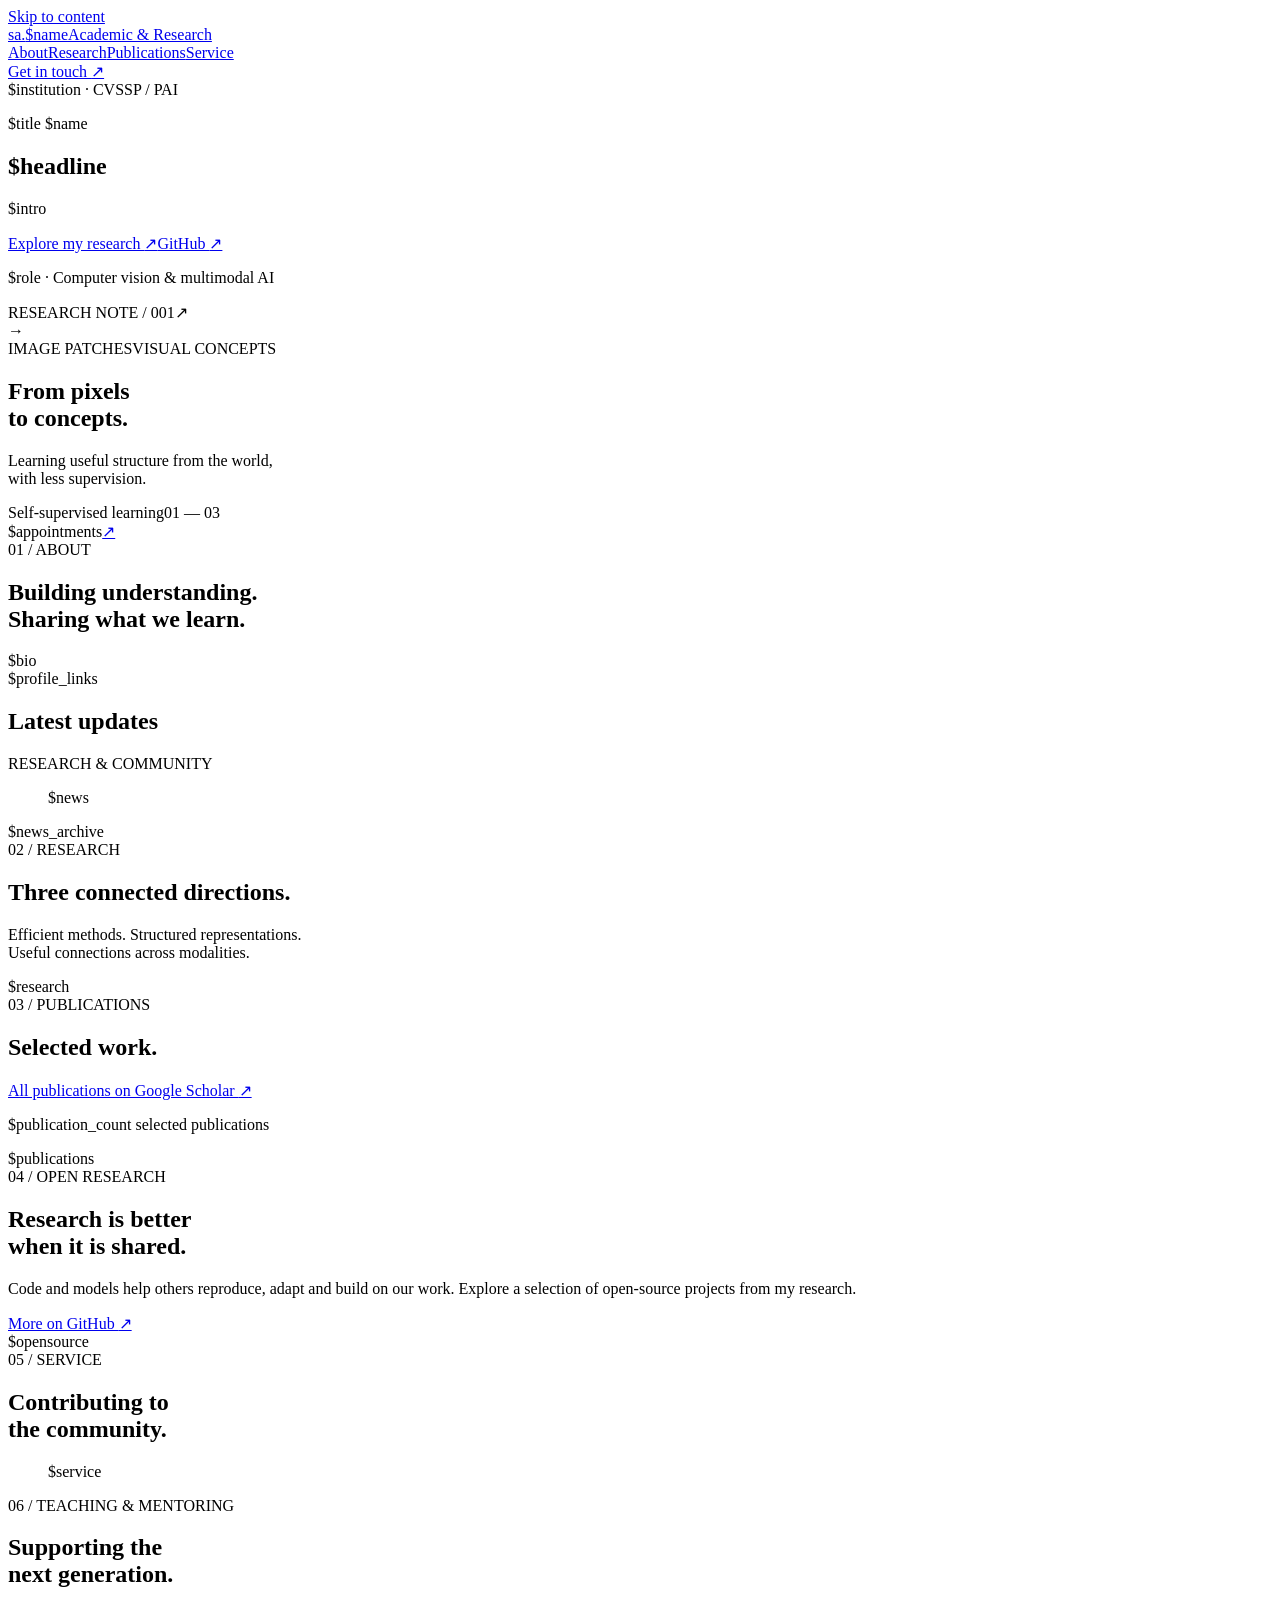
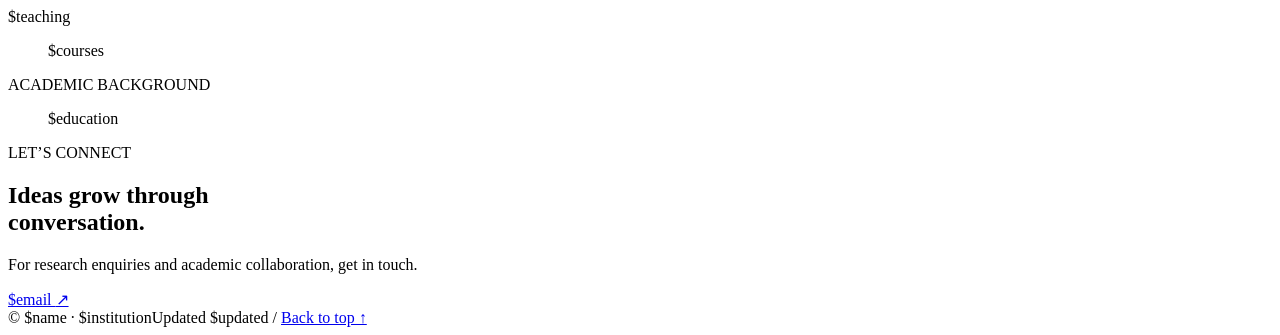
==== templates/index.html @ 699fe521 "Add files via upload" ====
<!doctype html>
<html lang="en">
<head>
  <meta charset="utf-8">
  <meta name="viewport" content="width=device-width, initial-scale=1">
  <meta name="description" content="$description">
  <meta name="theme-color" content="#fff8fb">
  <meta property="og:title" content="$name · Academic & Research">
  <meta property="og:description" content="$description">
  <meta property="og:type" content="website">
  <title>$name · Academic & Research</title>
  <link rel="icon" href="assets/favicon.svg" type="image/svg+xml">
  <link rel="stylesheet" href="assets/style.css">
  <script src="assets/site.js" defer></script>
</head>
<body>
<a class="skip-link" href="#main">Skip to content</a>
<header class="site-header"><div class="container header-inner">
  <a class="brand" href="#home" aria-label="$name home"><span class="brand-mark" aria-hidden="true">sa.</span><span>$name<span class="brand-caption">Academic & Research</span></span></a>
  <nav aria-label="Main navigation"><a href="#about">About</a><a href="#research">Research</a><a href="#publications">Publications</a><a href="#service">Service</a></nav>
  <a class="header-contact" href="mailto:$email">Get in touch <span aria-hidden="true">↗</span></a>
</div></header>
<main id="main">
<section class="hero container" id="home" aria-labelledby="hero-title">
  <div class="hero-copy"><div class="eyebrow"><span class="dot"></span> $institution · CVSSP / PAI</div><p class="hero-name">$title $name</p><h1 id="hero-title">$headline</h1><p class="hero-intro">$intro</p><div class="hero-actions"><a class="button primary" href="#publications">Explore my research <span aria-hidden="true">↗</span></a><a class="text-link" href="$github_url">GitHub <span aria-hidden="true">↗</span></a></div><p class="hero-role">$role · Computer vision & multimodal AI</p></div>
  <div class="visual-note" aria-label="A conceptual illustration of learning visual concepts from image patches"><div class="note-top"><span>RESEARCH NOTE / 001</span><span aria-hidden="true">↗</span></div><div class="visual-art" aria-hidden="true"><div class="patch-grid"><i></i><i></i><i></i><i></i><i></i><i></i><i></i><i></i><i></i><i></i><i></i><i></i><i></i><i></i><i></i><i></i></div><div class="art-arrow">→</div><div class="concept-stack"><span class="concept concept-one"></span><span class="concept concept-two"></span><span class="concept concept-three"></span></div></div><div class="visual-labels"><span>IMAGE PATCHES</span><span>VISUAL CONCEPTS</span></div><h2>From pixels<br>to concepts.</h2><p>Learning useful structure from the world,<br>with less supervision.</p><div class="note-footer"><span>Self-supervised learning</span><span>01 — 03</span></div></div>
</section>
<div class="appointment-band"><div class="container appointment-grid">$appointments<a href="#service" aria-label="View academic service"><span aria-hidden="true">↗</span></a></div></div>
<section class="container about-news section" id="about"><div class="about"><div class="section-kicker">01 / ABOUT</div><h2>Building understanding.<br>Sharing what we learn.</h2><div class="prose">$bio</div><div class="profile-links">$profile_links</div></div><aside class="news" aria-labelledby="news-title"><div class="section-heading compact"><h2 id="news-title">Latest updates</h2><span class="small-label">RESEARCH & COMMUNITY</span></div><ol class="news-list">$news</ol>$news_archive</aside></section>
<section class="research-section" id="research"><div class="container section"><div class="section-heading"><div><div class="section-kicker">02 / RESEARCH</div><h2>Three connected directions.</h2></div><p class="section-aside">Efficient methods. Structured representations.<br>Useful connections across modalities.</p></div><div class="research-grid">$research</div></div></section>
<section class="container section" id="publications"><div class="section-heading"><div><div class="section-kicker">03 / PUBLICATIONS</div><h2>Selected work.</h2></div><a class="text-link" href="$scholar_url">All publications on Google Scholar <span aria-hidden="true">↗</span></a></div><div class="publication-controls" hidden><div class="filters" role="group" aria-label="Filter publications">$filters</div><label class="search"><span class="sr-only">Search publications</span><svg aria-hidden="true" width="16" height="16" viewBox="0 0 24 24" fill="none" stroke="currentColor" stroke-width="1.6"><circle cx="10.5" cy="10.5" r="6.5"/><path d="m16 16 5 5"/></svg><input id="publication-search" type="search" placeholder="Search title, venue or year…"></label></div><p class="results-count" id="results-count" aria-live="polite">$publication_count selected publications</p><div id="publication-list">$publications</div><div class="empty-state" hidden><p>No publications match this search.</p><button type="button" id="reset-filters" class="text-link">Clear filters</button></div></section>
<section class="opensource-section"><div class="container section opensource-layout"><div><div class="section-kicker">04 / OPEN RESEARCH</div><h2>Research is better<br>when it is shared.</h2><p class="section-aside">Code and models help others reproduce, adapt and build on our work. Explore a selection of open-source projects from my research.</p><a class="text-link" href="$github_url">More on GitHub <span aria-hidden="true">↗</span></a></div><div class="code-grid">$opensource</div></div></section>
<section class="container section service-teaching" id="service"><div><div class="section-kicker">05 / SERVICE</div><h2>Contributing to<br>the community.</h2><ul class="service-list">$service</ul></div><div class="teaching"><div class="section-kicker">06 / TEACHING & MENTORING</div><h2>Supporting the<br>next generation.</h2><p>$teaching</p><ul class="courses">$courses</ul></div></section>
<section class="container education-section"><div class="section-kicker">ACADEMIC BACKGROUND</div><ul class="education-list">$education</ul></section>
<section class="contact-section" id="contact"><div class="container contact-inner"><div><div class="section-kicker">LET’S CONNECT</div><h2>Ideas grow through<br>conversation.</h2><p>For research enquiries and academic collaboration, get in touch.</p></div><a class="contact-email" href="mailto:$email">$email <span aria-hidden="true">↗</span></a></div></section>
</main>
<footer class="container site-footer"><span>© $name · $institution</span><span>Updated $updated <span aria-hidden="true">/</span> <a href="#home">Back to top ↑</a></span></footer>
</body>
</html>
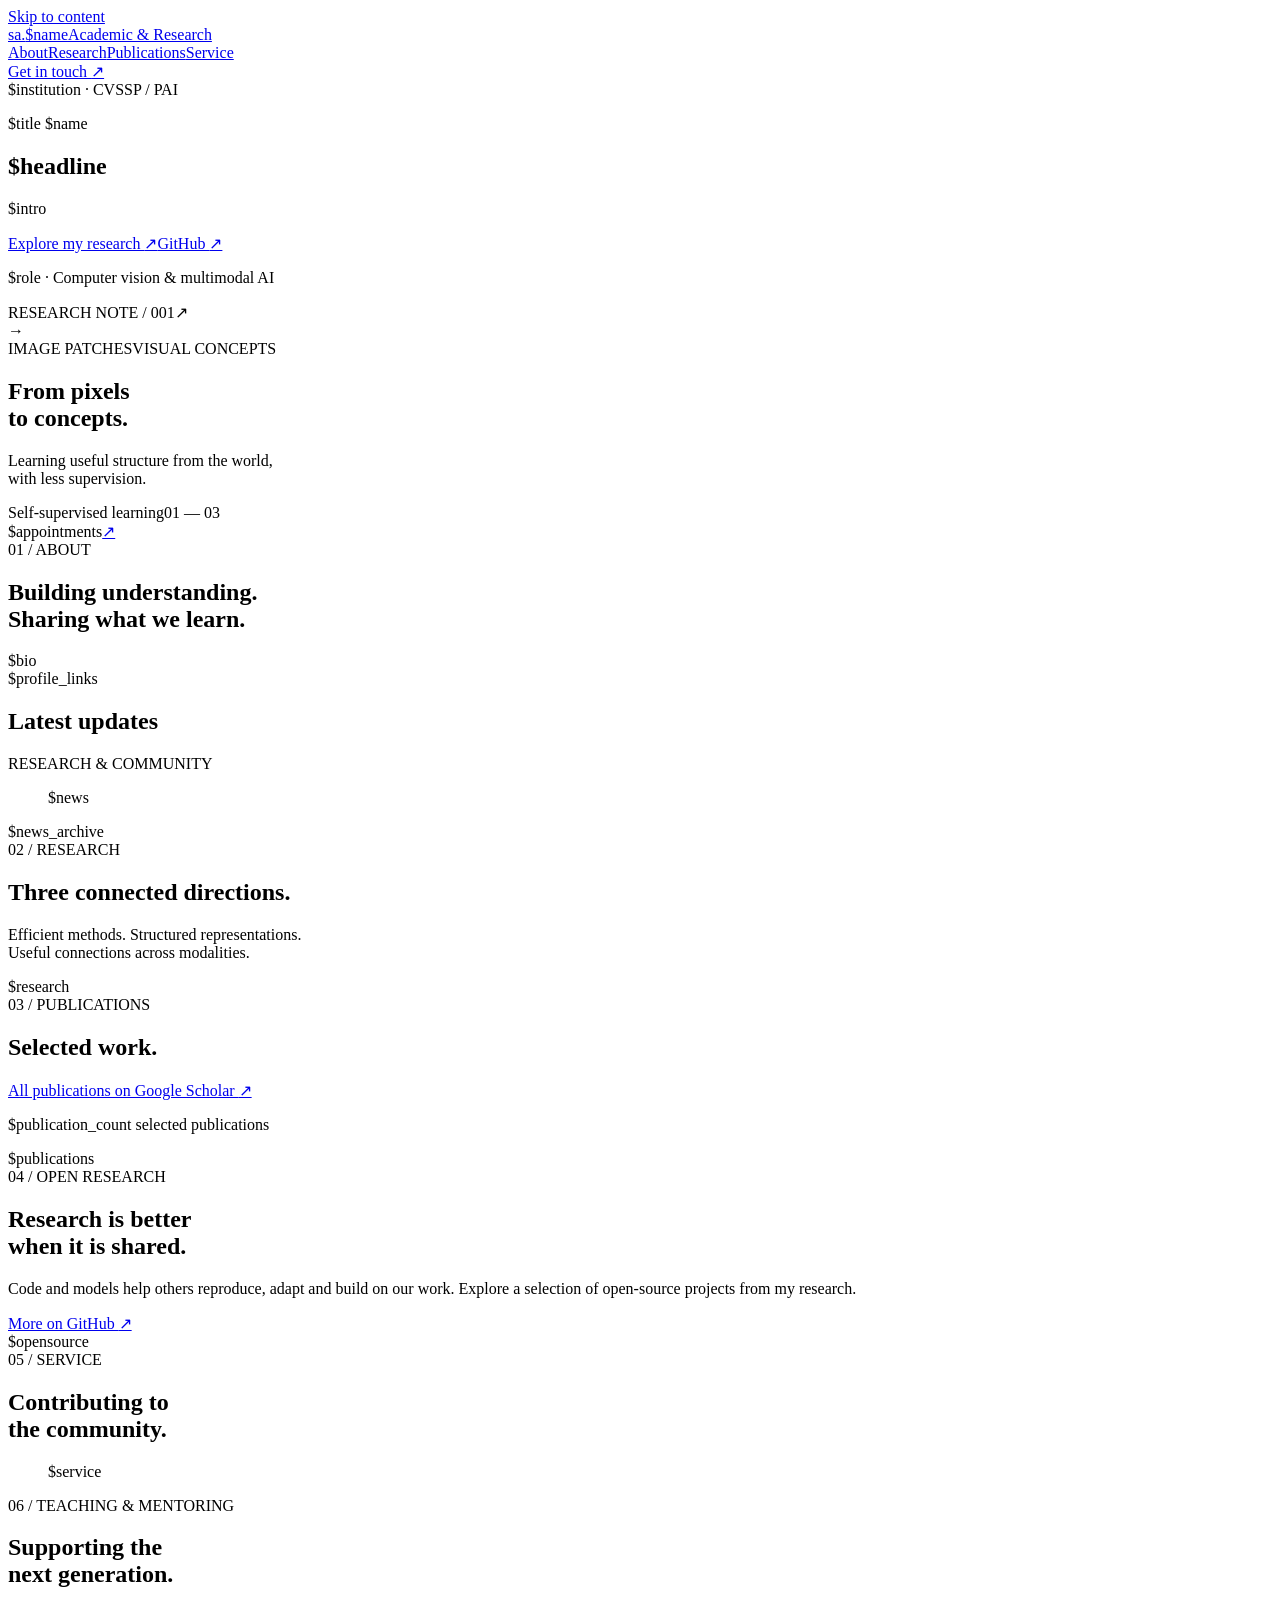
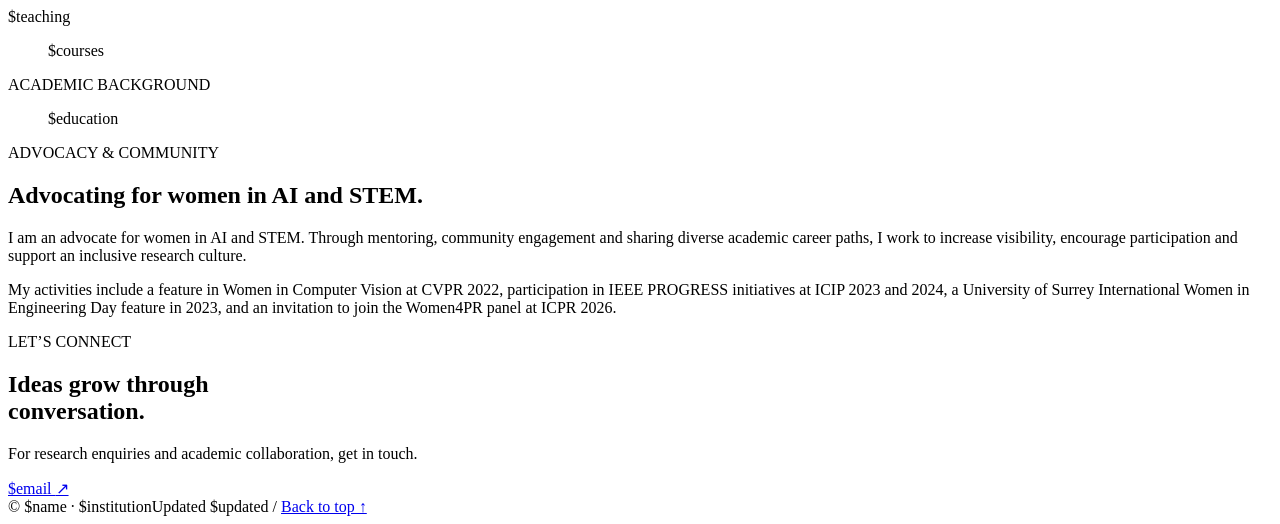
==== commit 4c9d6e4b: "Update index.html" ====
--- a/templates/index.html
+++ b/templates/index.html
@@ -32,6 +32,27 @@
 <section class="opensource-section"><div class="container section opensource-layout"><div><div class="section-kicker">04 / OPEN RESEARCH</div><h2>Research is better<br>when it is shared.</h2><p class="section-aside">Code and models help others reproduce, adapt and build on our work. Explore a selection of open-source projects from my research.</p><a class="text-link" href="$github_url">More on GitHub <span aria-hidden="true">↗</span></a></div><div class="code-grid">$opensource</div></div></section>
 <section class="container section service-teaching" id="service"><div><div class="section-kicker">05 / SERVICE</div><h2>Contributing to<br>the community.</h2><ul class="service-list">$service</ul></div><div class="teaching"><div class="section-kicker">06 / TEACHING & MENTORING</div><h2>Supporting the<br>next generation.</h2><p>$teaching</p><ul class="courses">$courses</ul></div></section>
 <section class="container education-section"><div class="section-kicker">ACADEMIC BACKGROUND</div><ul class="education-list">$education</ul></section>
+<section class="container section" id="women-in-ai">
+  <div class="section-kicker">ADVOCACY & COMMUNITY</div>
+  <h2>Advocating for women in AI and STEM.</h2>
+
+  <div class="prose">
+    <p>
+      I am an advocate for women in AI and STEM. Through mentoring,
+      community engagement and sharing diverse academic career paths,
+      I work to increase visibility, encourage participation and
+      support an inclusive research culture.
+    </p>
+
+    <p>
+      My activities include a feature in Women in Computer Vision
+      at CVPR 2022, participation in IEEE PROGRESS initiatives at
+      ICIP 2023 and 2024, a University of Surrey International Women
+      in Engineering Day feature in 2023, and an invitation to join
+      the Women4PR panel at ICPR 2026.
+    </p>
+  </div>
+</section>
 <section class="contact-section" id="contact"><div class="container contact-inner"><div><div class="section-kicker">LET’S CONNECT</div><h2>Ideas grow through<br>conversation.</h2><p>For research enquiries and academic collaboration, get in touch.</p></div><a class="contact-email" href="mailto:$email">$email <span aria-hidden="true">↗</span></a></div></section>
 </main>
 <footer class="container site-footer"><span>© $name · $institution</span><span>Updated $updated <span aria-hidden="true">/</span> <a href="#home">Back to top ↑</a></span></footer>
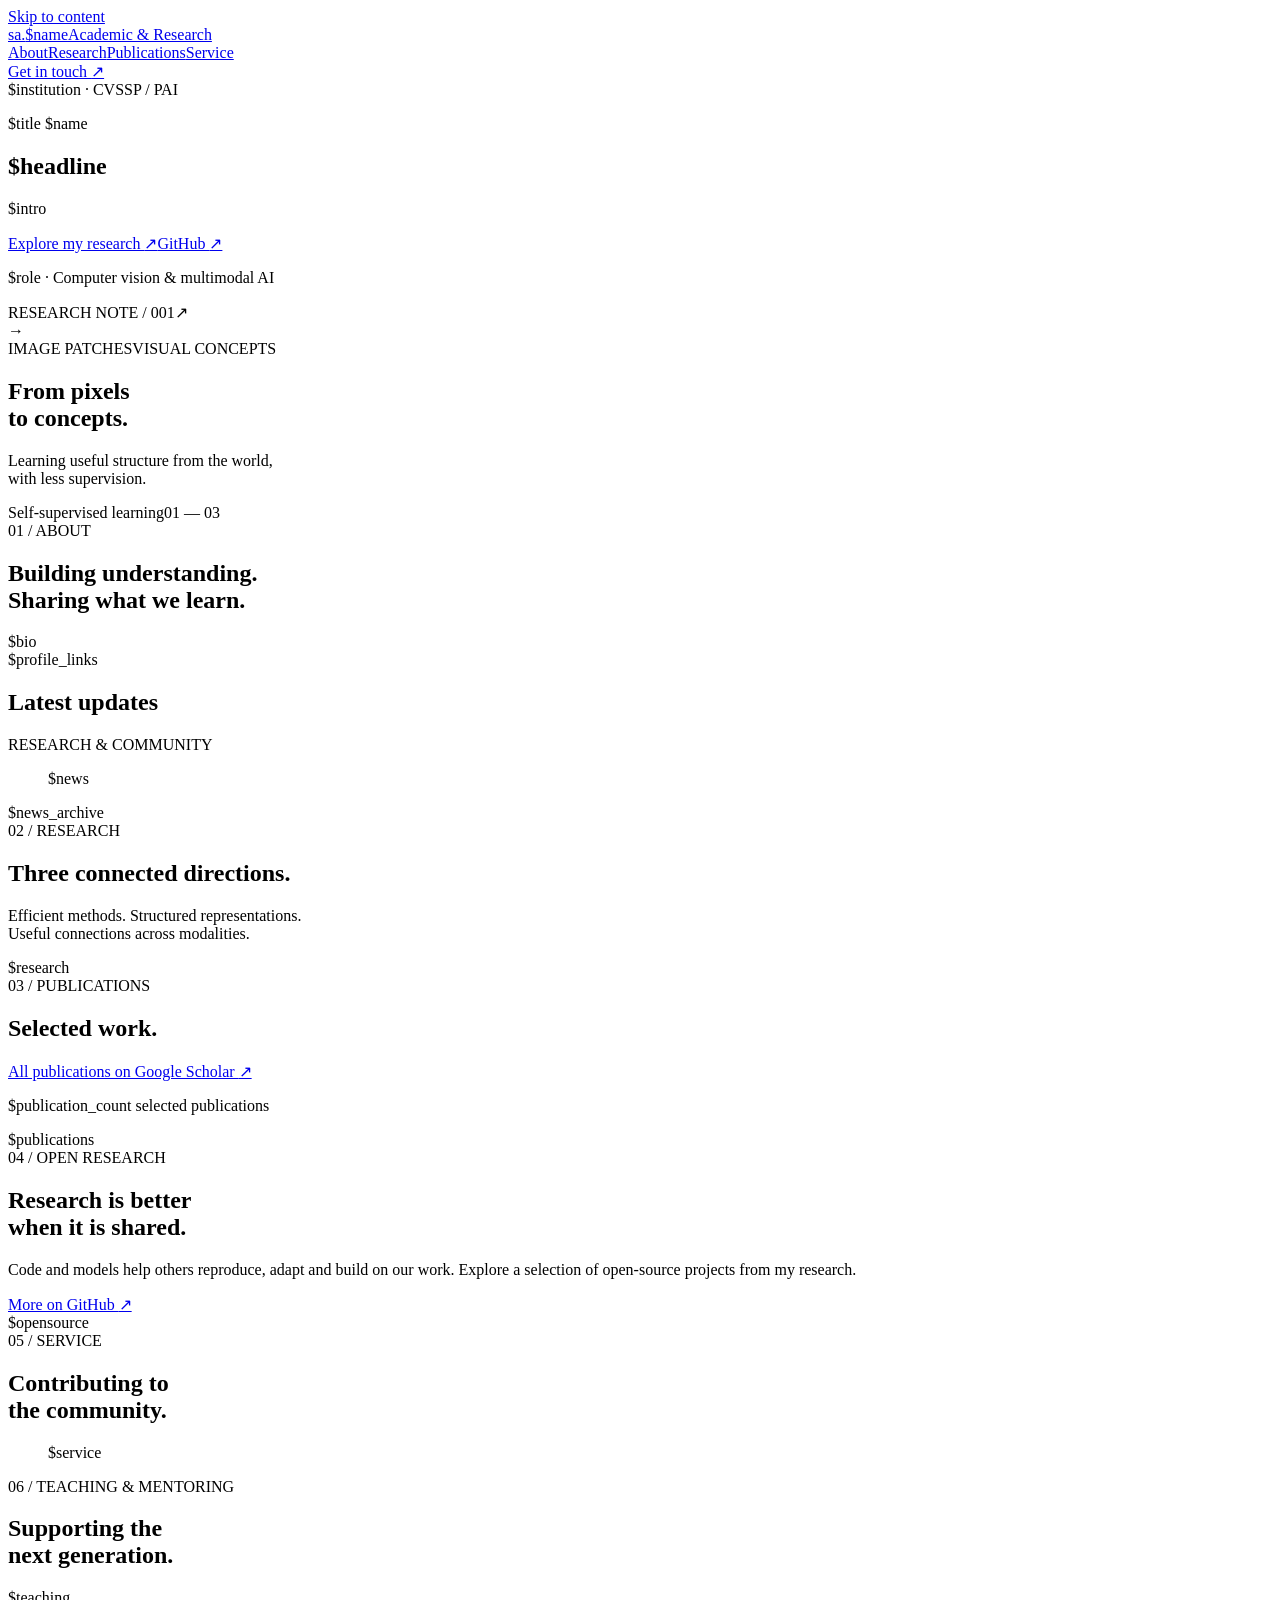
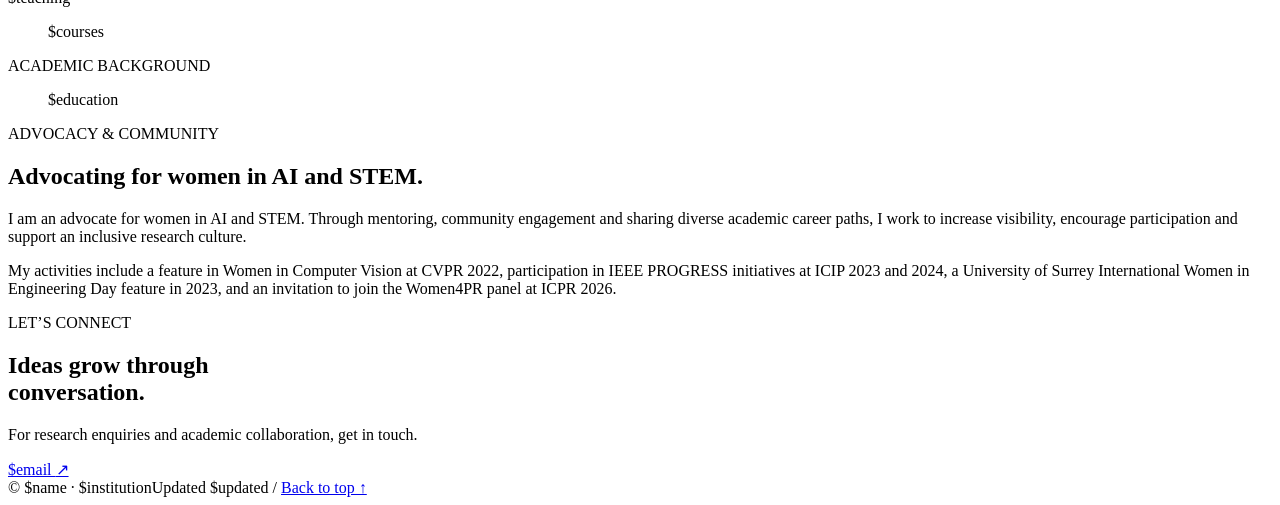
==== commit a035b17d: "Update index.html" ====
--- a/templates/index.html
+++ b/templates/index.html
@@ -25,7 +25,6 @@
   <div class="hero-copy"><div class="eyebrow"><span class="dot"></span> $institution · CVSSP / PAI</div><p class="hero-name">$title $name</p><h1 id="hero-title">$headline</h1><p class="hero-intro">$intro</p><div class="hero-actions"><a class="button primary" href="#publications">Explore my research <span aria-hidden="true">↗</span></a><a class="text-link" href="$github_url">GitHub <span aria-hidden="true">↗</span></a></div><p class="hero-role">$role · Computer vision & multimodal AI</p></div>
   <div class="visual-note" aria-label="A conceptual illustration of learning visual concepts from image patches"><div class="note-top"><span>RESEARCH NOTE / 001</span><span aria-hidden="true">↗</span></div><div class="visual-art" aria-hidden="true"><div class="patch-grid"><i></i><i></i><i></i><i></i><i></i><i></i><i></i><i></i><i></i><i></i><i></i><i></i><i></i><i></i><i></i><i></i></div><div class="art-arrow">→</div><div class="concept-stack"><span class="concept concept-one"></span><span class="concept concept-two"></span><span class="concept concept-three"></span></div></div><div class="visual-labels"><span>IMAGE PATCHES</span><span>VISUAL CONCEPTS</span></div><h2>From pixels<br>to concepts.</h2><p>Learning useful structure from the world,<br>with less supervision.</p><div class="note-footer"><span>Self-supervised learning</span><span>01 — 03</span></div></div>
 </section>
-<div class="appointment-band"><div class="container appointment-grid">$appointments<a href="#service" aria-label="View academic service"><span aria-hidden="true">↗</span></a></div></div>
 <section class="container about-news section" id="about"><div class="about"><div class="section-kicker">01 / ABOUT</div><h2>Building understanding.<br>Sharing what we learn.</h2><div class="prose">$bio</div><div class="profile-links">$profile_links</div></div><aside class="news" aria-labelledby="news-title"><div class="section-heading compact"><h2 id="news-title">Latest updates</h2><span class="small-label">RESEARCH & COMMUNITY</span></div><ol class="news-list">$news</ol>$news_archive</aside></section>
 <section class="research-section" id="research"><div class="container section"><div class="section-heading"><div><div class="section-kicker">02 / RESEARCH</div><h2>Three connected directions.</h2></div><p class="section-aside">Efficient methods. Structured representations.<br>Useful connections across modalities.</p></div><div class="research-grid">$research</div></div></section>
 <section class="container section" id="publications"><div class="section-heading"><div><div class="section-kicker">03 / PUBLICATIONS</div><h2>Selected work.</h2></div><a class="text-link" href="$scholar_url">All publications on Google Scholar <span aria-hidden="true">↗</span></a></div><div class="publication-controls" hidden><div class="filters" role="group" aria-label="Filter publications">$filters</div><label class="search"><span class="sr-only">Search publications</span><svg aria-hidden="true" width="16" height="16" viewBox="0 0 24 24" fill="none" stroke="currentColor" stroke-width="1.6"><circle cx="10.5" cy="10.5" r="6.5"/><path d="m16 16 5 5"/></svg><input id="publication-search" type="search" placeholder="Search title, venue or year…"></label></div><p class="results-count" id="results-count" aria-live="polite">$publication_count selected publications</p><div id="publication-list">$publications</div><div class="empty-state" hidden><p>No publications match this search.</p><button type="button" id="reset-filters" class="text-link">Clear filters</button></div></section>
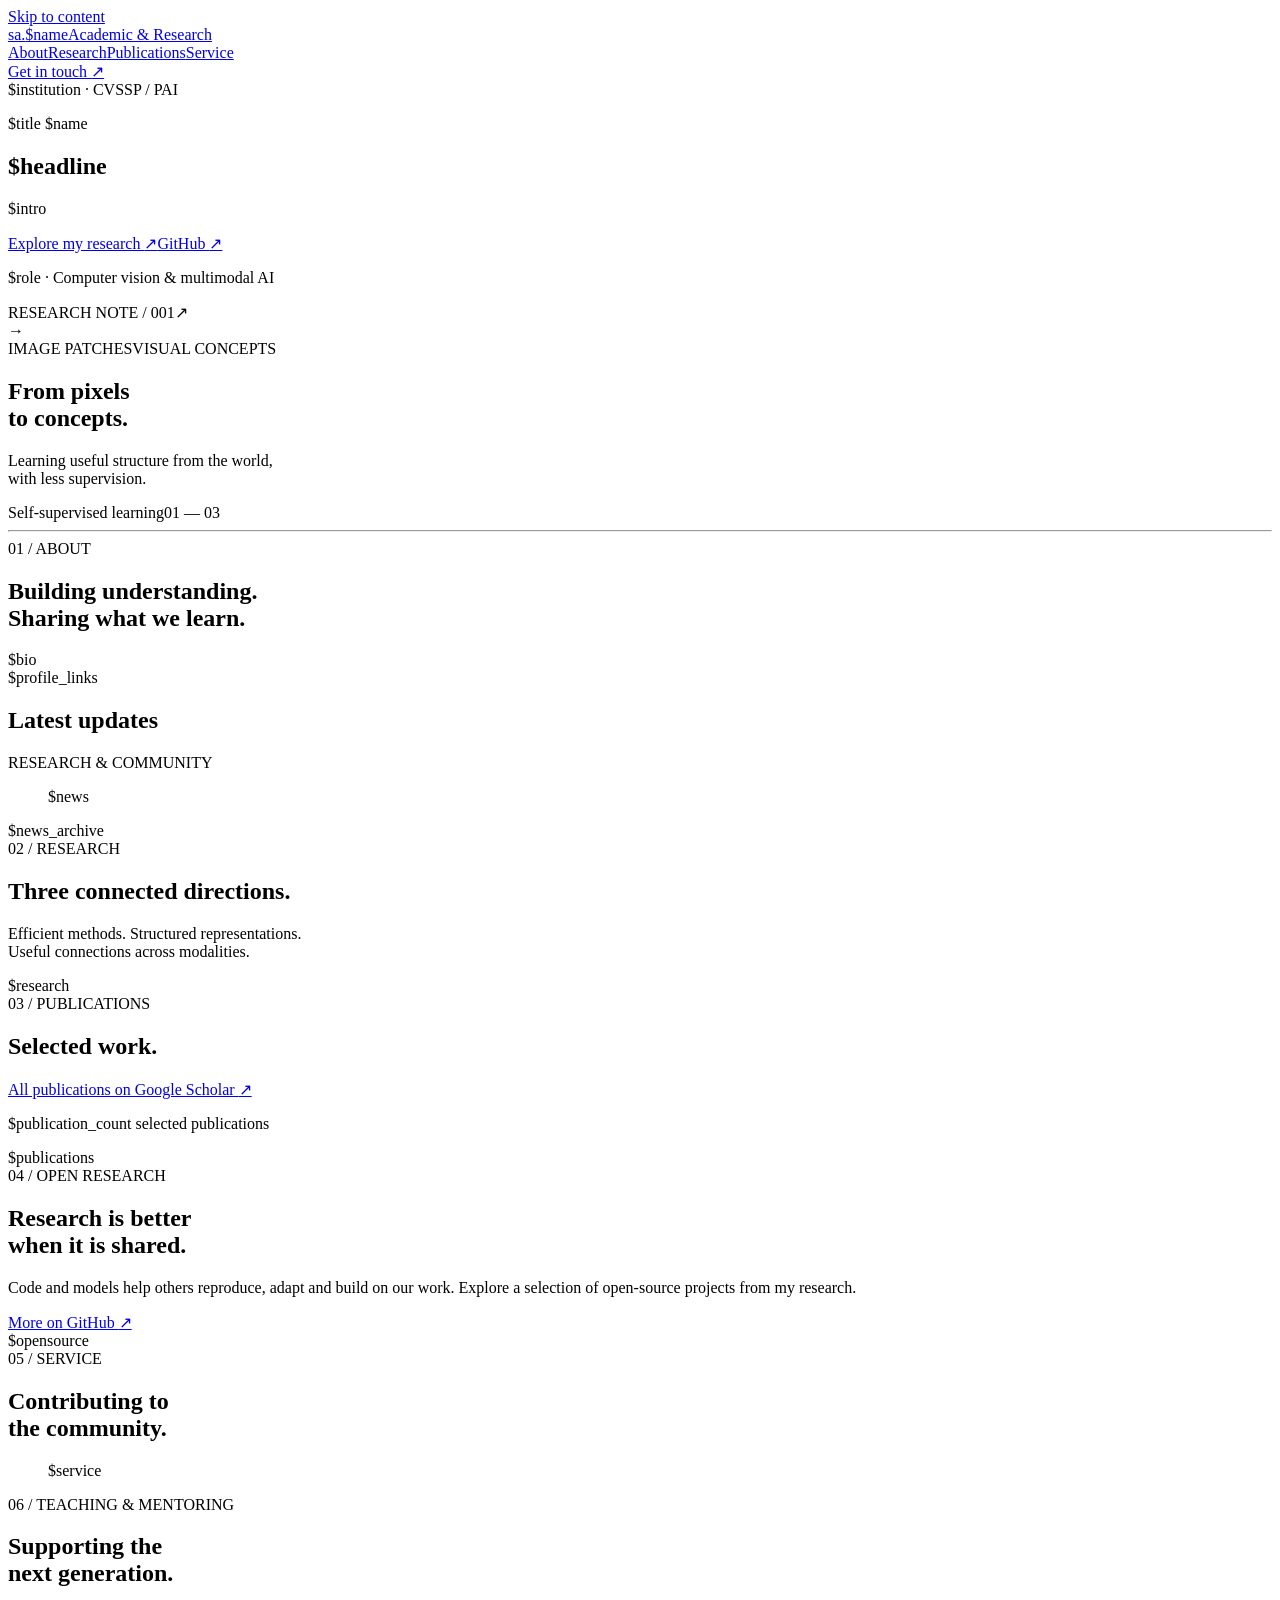
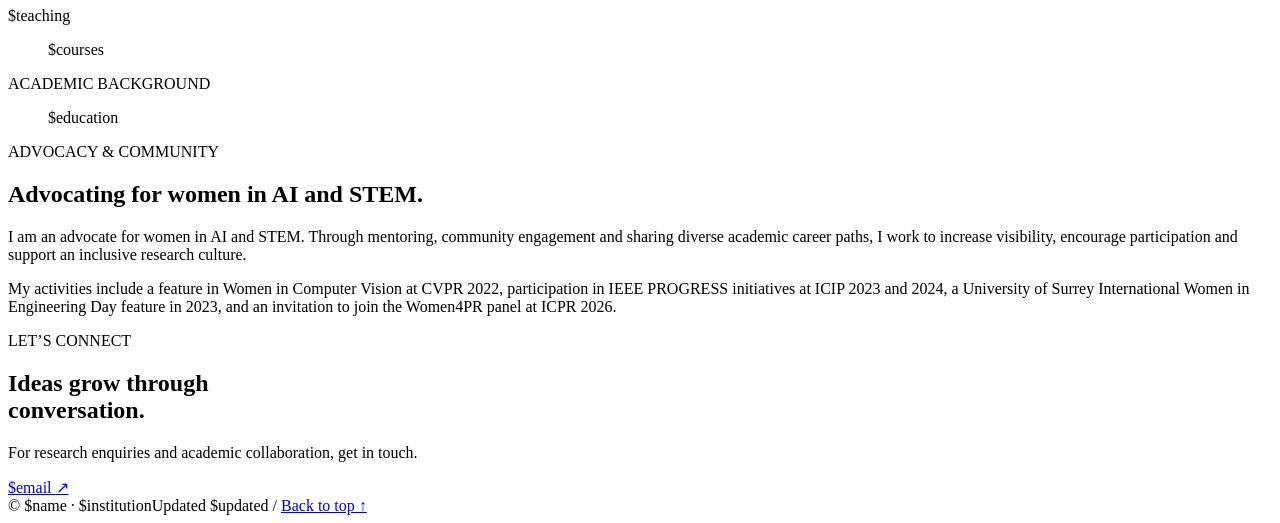
==== commit 5693253f: "Update index.html" ====
--- a/templates/index.html
+++ b/templates/index.html
@@ -25,6 +25,7 @@
   <div class="hero-copy"><div class="eyebrow"><span class="dot"></span> $institution · CVSSP / PAI</div><p class="hero-name">$title $name</p><h1 id="hero-title">$headline</h1><p class="hero-intro">$intro</p><div class="hero-actions"><a class="button primary" href="#publications">Explore my research <span aria-hidden="true">↗</span></a><a class="text-link" href="$github_url">GitHub <span aria-hidden="true">↗</span></a></div><p class="hero-role">$role · Computer vision & multimodal AI</p></div>
   <div class="visual-note" aria-label="A conceptual illustration of learning visual concepts from image patches"><div class="note-top"><span>RESEARCH NOTE / 001</span><span aria-hidden="true">↗</span></div><div class="visual-art" aria-hidden="true"><div class="patch-grid"><i></i><i></i><i></i><i></i><i></i><i></i><i></i><i></i><i></i><i></i><i></i><i></i><i></i><i></i><i></i><i></i></div><div class="art-arrow">→</div><div class="concept-stack"><span class="concept concept-one"></span><span class="concept concept-two"></span><span class="concept concept-three"></span></div></div><div class="visual-labels"><span>IMAGE PATCHES</span><span>VISUAL CONCEPTS</span></div><h2>From pixels<br>to concepts.</h2><p>Learning useful structure from the world,<br>with less supervision.</p><div class="note-footer"><span>Self-supervised learning</span><span>01 — 03</span></div></div>
 </section>
+  <hr class="section-divider">
 <section class="container about-news section" id="about"><div class="about"><div class="section-kicker">01 / ABOUT</div><h2>Building understanding.<br>Sharing what we learn.</h2><div class="prose">$bio</div><div class="profile-links">$profile_links</div></div><aside class="news" aria-labelledby="news-title"><div class="section-heading compact"><h2 id="news-title">Latest updates</h2><span class="small-label">RESEARCH & COMMUNITY</span></div><ol class="news-list">$news</ol>$news_archive</aside></section>
 <section class="research-section" id="research"><div class="container section"><div class="section-heading"><div><div class="section-kicker">02 / RESEARCH</div><h2>Three connected directions.</h2></div><p class="section-aside">Efficient methods. Structured representations.<br>Useful connections across modalities.</p></div><div class="research-grid">$research</div></div></section>
 <section class="container section" id="publications"><div class="section-heading"><div><div class="section-kicker">03 / PUBLICATIONS</div><h2>Selected work.</h2></div><a class="text-link" href="$scholar_url">All publications on Google Scholar <span aria-hidden="true">↗</span></a></div><div class="publication-controls" hidden><div class="filters" role="group" aria-label="Filter publications">$filters</div><label class="search"><span class="sr-only">Search publications</span><svg aria-hidden="true" width="16" height="16" viewBox="0 0 24 24" fill="none" stroke="currentColor" stroke-width="1.6"><circle cx="10.5" cy="10.5" r="6.5"/><path d="m16 16 5 5"/></svg><input id="publication-search" type="search" placeholder="Search title, venue or year…"></label></div><p class="results-count" id="results-count" aria-live="polite">$publication_count selected publications</p><div id="publication-list">$publications</div><div class="empty-state" hidden><p>No publications match this search.</p><button type="button" id="reset-filters" class="text-link">Clear filters</button></div></section>
